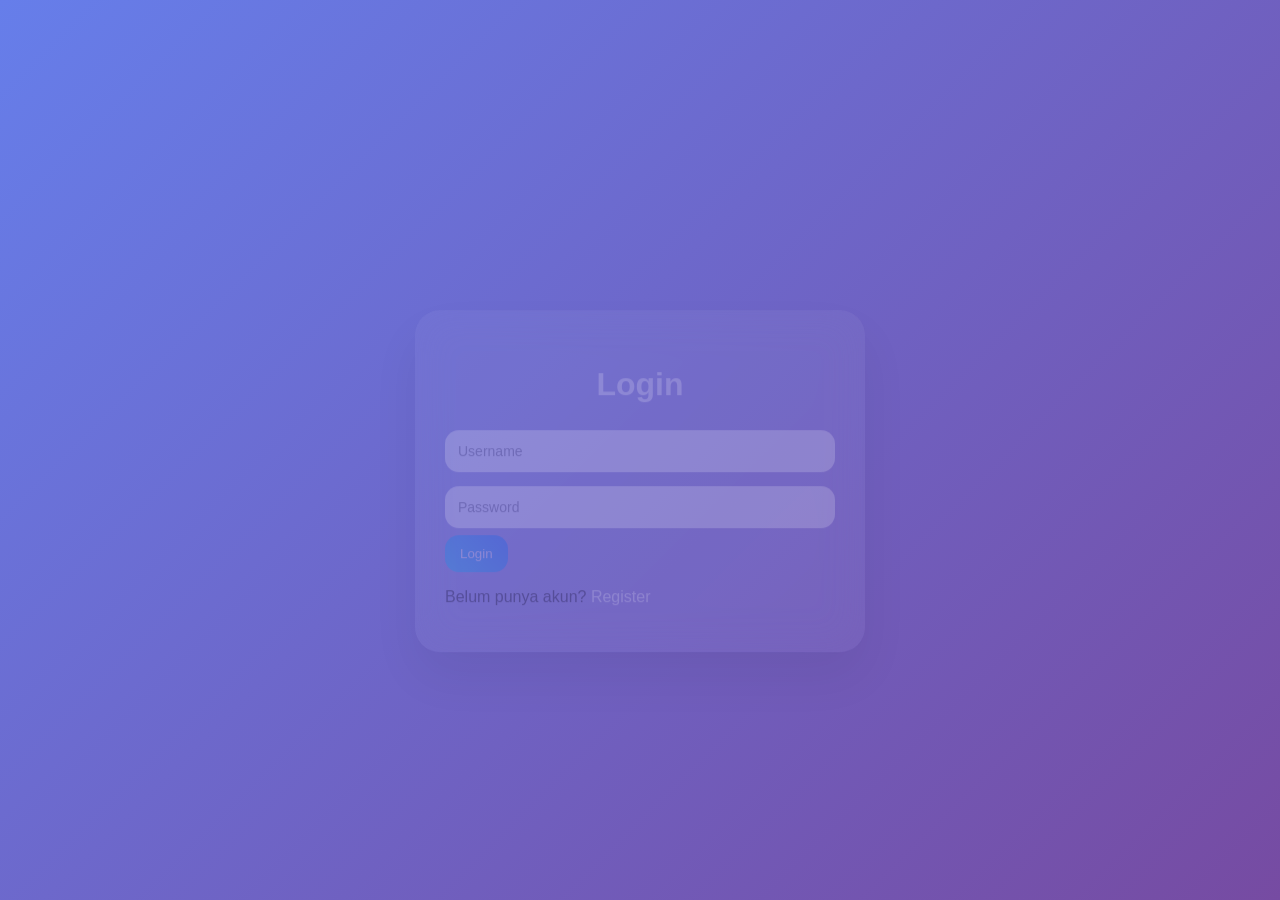
==== home.html @ 9f038a68 "Add files via upload" ====
<!DOCTYPE html>
<html>

<head>

    <link rel="stylesheet" href="style.css">

    <title>Home</title>

</head>


<body onload="checkLogin(); loadTasks()">



<div class="container">



    <h2>📝 To-Do List</h2>



    <!-- DASHBOARD -->

<div class="dashboard">


    <div>

        <h3 id="totalTask">0</h3>

        <p>Total</p>

    </div>



    <div>

        <h3 id="doneTask">0</h3>

        <p>Selesai</p>

    </div>



    <div>

        <h3 id="pendingTask">0</h3>

        <p>Belum</p>

    </div>


</div>



<!-- PROGRESS BAR -->


<div class="progress-box">


    <div class="progress-header">

        <span>
            Progress Task
        </span>


        <b id="progressText">
            0%
        </b>

    </div>



    <div class="progress-container">


        <div
        id="progressBar"
        class="progress-bar">

        </div>


    </div>


</div>




    <!-- INPUT TASK -->


    <input 
        type="text" 
        id="taskInput" 
        placeholder="Tulis tugas"
    >




    <!-- DEADLINE -->

    <input 
        type="date"
        id="deadline"
    >





    <!-- PRIORITY -->

    <select id="priority">


        <option value="Low">

            Low

        </option>


        <option value="Medium">

            Medium

        </option>


        <option value="High">

            High

        </option>



    </select>





    <button onclick="addTask()">

        Tambah

    </button>





    <!-- SEARCH -->

    <input

        type="text"

        id="searchInput"

        placeholder="🔍 Cari tugas..."

        onkeyup="searchTask()"

    >






    <!-- FILTER -->


    <select

        id="filter"

        onchange="filterTask()"

    >



        <option value="all">

            Semua Task

        </option>




        <option value="done">

            Selesai

        </option>





        <option value="undone">

            Belum Selesai

        </option>



    </select>

<!-- EDIT AREA -->

<div id="editBox" style="display:none;">

    <input 
        type="text"
        id="editInput"
        placeholder="Edit tugas..."
    >

    <button onclick="saveEdit()">
        Simpan Edit
    </button>

    <button onclick="cancelEdit()">
        Batal
    </button>

</div>




    <ul id="taskList"></ul>





</div>






<button 

    class="logout-btn" 

    onclick="logout()">


    Logout


</button>







<script src="script.js"></script>



</body>

</html>
---- style.css ----
/* ======================
   GLOBAL
====================== */

*{
    box-sizing:border-box;
}



body{

    font-family:'Segoe UI',sans-serif;

    min-height:100vh;

    margin:0;


    background:
    linear-gradient(
        135deg,
        #667eea,
        #764ba2
    );


    display:flex;

    justify-content:center;

    align-items:center;

}





/* ======================
 CONTAINER
====================== */


.container{


    width:450px;


    padding:30px;


    background:

    rgba(255,255,255,0.22);


    backdrop-filter:blur(20px);


    border-radius:25px;


    box-shadow:

    0 25px 50px rgba(0,0,0,.25);



    animation:show .6s;


}




@keyframes show{


from{

opacity:0;

transform:translateY(40px);

}


to{

opacity:1;

transform:translateY(0);

}


}





/* TITLE */

h2{


text-align:center;

color:white;

font-size:32px;

margin-bottom:20px;


}






/* ======================
 DASHBOARD
====================== */


.dashboard{


display:flex;

gap:12px;

margin-bottom:20px;


}



.dashboard div{


flex:1;


background:white;


padding:15px;


border-radius:18px;


text-align:center;


box-shadow:
0 10px 20px rgba(0,0,0,.1);



}



.dashboard h3{


margin:0;

font-size:25px;

color:#667eea;


}



.dashboard p{


margin:5px;

font-size:13px;

color:#777;


}








/* ======================
 INPUT
====================== */


input,
select{


width:100%;


padding:13px;


margin:7px 0;


border:none;


border-radius:14px;


outline:none;


font-size:14px;


}



input:focus,
select:focus{


box-shadow:

0 0 12px white;


}






/* ======================
 BUTTON
====================== */


button{


border:none;


padding:11px 15px;


border-radius:14px;


cursor:pointer;


color:white;


background:

linear-gradient(
45deg,
#00c6ff,
#0072ff
);



transition:.3s;


}




button:hover{


transform:scale(1.08);


box-shadow:
0 10px 20px rgba(0,0,0,.2);


}







/* ======================
 TASK LIST
====================== */


ul{


padding:0;

margin-top:20px;


}



li{


list-style:none;


background:white;


padding:15px;


margin:12px 0;


border-radius:18px;


display:flex;


justify-content:space-between;


align-items:center;


box-shadow:

0 8px 15px rgba(0,0,0,.1);



animation:

slide .3s;


}





@keyframes slide{


from{

opacity:0;

transform:translateX(-30px);

}


to{

opacity:1;

transform:translateX(0);

}


}







/* TASK TEXT */


li b{


color:#343a40;

font-size:15px;


}





/* BUTTON TASK */


li button{


padding:7px 9px;

font-size:12px;

margin-left:4px;


}



/* DONE */


li button:first-of-type{


background:#20c997;


}




/* EDIT */


li button:nth-of-type(2){


background:#fcc419;


}




/* DELETE */


li button:last-child{


background:#ff6b6b;


}





/* ======================
 PRIORITY STYLE
====================== */


.priority-high{


color:#ff6b6b;

font-weight:bold;


}



.priority-medium{


color:#fab005;

font-weight:bold;


}



.priority-low{


color:#20c997;

font-weight:bold;


}






/* ======================
 LOGOUT
====================== */


.logout-btn{


position:fixed;


right:25px;


bottom:25px;


background:

linear-gradient(
45deg,
#ff416c,
#ff4b2b
);


padding:14px 22px;


box-shadow:

0 10px 20px rgba(0,0,0,.3);


}



.logout-btn:hover{


transform:scale(1.1);


}








/* LINK */


a{


color:white;

text-decoration:none;


}








/* ======================
 MOBILE
====================== */


@media(max-width:500px){


.container{


width:90%;


}



.dashboard{


flex-direction:column;


}


}
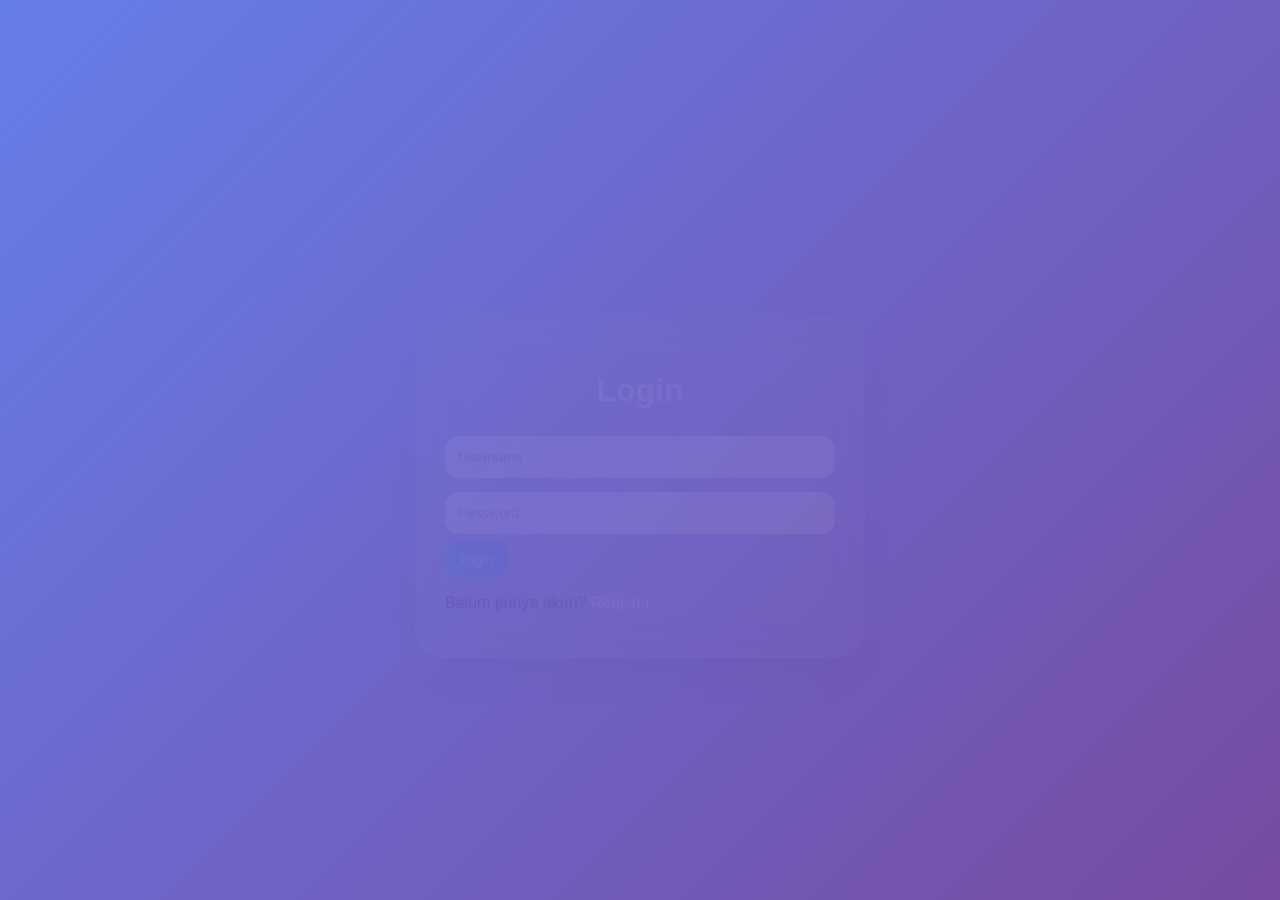
==== commit bd0ea645: "Update home.html" ====
--- a/home.html
+++ b/home.html
@@ -286,4 +286,4 @@
 
 </body>
 
-</html>+</html>
